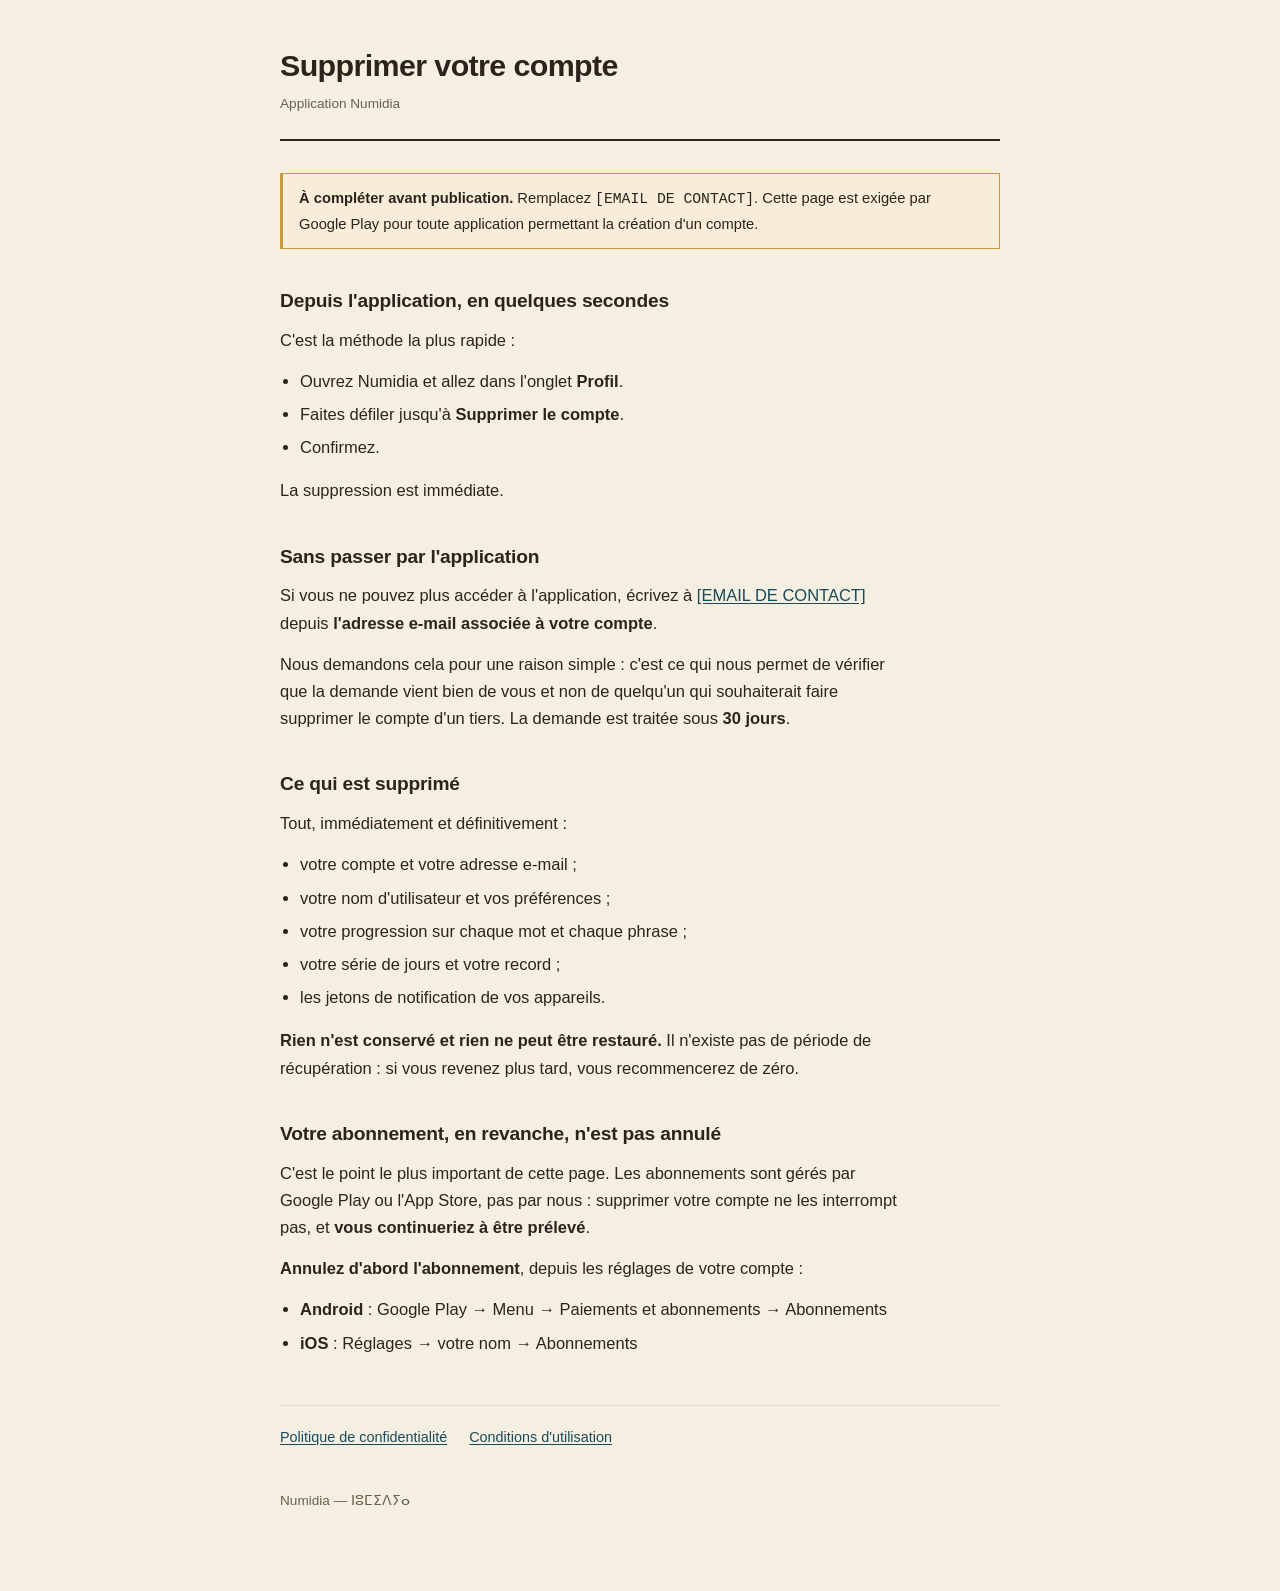
==== delete-account.html @ 31272d84 "Páginas legales de Numidia Sitio estático con la política de privacidad, las condiciones de uso y la" ====
<!doctype html>
<html lang="fr">
<head>
<meta charset="utf-8">
<meta name="viewport" content="width=device-width, initial-scale=1">
<!-- BORRADOR: impide que los buscadores indexen la página mientras queden
     marcadores sin rellenar. QUITAR esta línea antes de enviar las URLs a
     Play Console, App Store Connect o AdMob. -->
<meta name="robots" content="noindex">
<title>Supprimer votre compte — Numidia</title>
<link rel="stylesheet" href="./assets/style.css">
</head>
<body>
<div class="wrap">

<header>
  <h1>Supprimer votre compte</h1>
  <p class="updated">Application Numidia</p>
</header>

<div class="todo">
  <strong>À compléter avant publication.</strong> Remplacez
  <code>[EMAIL DE CONTACT]</code>. Cette page est exigée par Google&nbsp;Play pour
  toute application permettant la création d'un compte.
</div>

<h2>Depuis l'application, en quelques secondes</h2>
<p>C'est la méthode la plus rapide&nbsp;:</p>
<ul>
  <li>Ouvrez Numidia et allez dans l'onglet <strong>Profil</strong>.</li>
  <li>Faites défiler jusqu'à <strong>Supprimer le compte</strong>.</li>
  <li>Confirmez.</li>
</ul>
<p>La suppression est immédiate.</p>

<h2>Sans passer par l'application</h2>
<p>
  Si vous ne pouvez plus accéder à l'application, écrivez à
  <a href="mailto:[EMAIL DE CONTACT]?subject=Suppression%20de%20compte%20Numidia">[EMAIL DE CONTACT]</a>
  depuis <strong>l'adresse e-mail associée à votre compte</strong>.
</p>
<p>
  Nous demandons cela pour une raison simple&nbsp;: c'est ce qui nous permet de
  vérifier que la demande vient bien de vous et non de quelqu'un qui souhaiterait
  faire supprimer le compte d'un tiers. La demande est traitée sous
  <strong>30 jours</strong>.
</p>

<h2>Ce qui est supprimé</h2>
<p>Tout, immédiatement et définitivement&nbsp;:</p>
<ul>
  <li>votre compte et votre adresse e-mail&nbsp;;</li>
  <li>votre nom d'utilisateur et vos préférences&nbsp;;</li>
  <li>votre progression sur chaque mot et chaque phrase&nbsp;;</li>
  <li>votre série de jours et votre record&nbsp;;</li>
  <li>les jetons de notification de vos appareils.</li>
</ul>
<p>
  <strong>Rien n'est conservé et rien ne peut être restauré.</strong> Il n'existe
  pas de période de récupération&nbsp;: si vous revenez plus tard, vous
  recommencerez de zéro.
</p>

<h2>Votre abonnement, en revanche, n'est pas annulé</h2>
<p>
  C'est le point le plus important de cette page. Les abonnements sont gérés par
  Google&nbsp;Play ou l'App&nbsp;Store, pas par nous&nbsp;: supprimer votre compte
  ne les interrompt pas, et <strong>vous continueriez à être prélevé</strong>.
</p>
<p>
  <strong>Annulez d'abord l'abonnement</strong>, depuis les réglages de votre
  compte&nbsp;:
</p>
<ul>
  <li><strong>Android</strong>&nbsp;: Google&nbsp;Play → Menu → Paiements et abonnements → Abonnements</li>
  <li><strong>iOS</strong>&nbsp;: Réglages → votre nom → Abonnements</li>
</ul>

<nav>
  <a href="./privacy.html">Politique de confidentialité</a>
  <a href="./terms.html">Conditions d'utilisation</a>
</nav>

<footer>Numidia — ⵏⵓⵎⵉⴷⵢⴰ</footer>

</div>
</body>
</html>
---- assets/style.css ----
/* Paleta tomada de constants/theme.ts de la app, para que las páginas legales
   no parezcan de otro producto cuando se abren desde ella. */
:root {
  --ground: #F5EFE2;
  --surface: #FBF7EC;
  --border: #E3D9C4;
  --text: #2B241C;
  --text-mid: #4A4030;
  --text-muted: #6B5F4E;
  --accent: #1B4B5A;
  --warn-bg: #F7EDD8;
  --warn-border: #C99A3E;
}
@media (prefers-color-scheme: dark) {
  :root {
    --ground: #1C1812;
    --surface: #24201A;
    --border: #3A3226;
    --text: #F2E9D8;
    --text-mid: #D6CBB4;
    --text-muted: #AC9E86;
    --accent: #5FA3B5;
    --warn-bg: #2E2718;
    --warn-border: #D9B15A;
  }
}
* { box-sizing: border-box; }
body {
  margin: 0;
  padding: 0 20px 80px;
  background: var(--ground);
  color: var(--text);
  font-family: "Segoe UI", -apple-system, BlinkMacSystemFont, Roboto, sans-serif;
  font-size: 16.5px;
  line-height: 1.65;
}
.wrap { max-width: 720px; margin: 0 auto; }
header { padding: 48px 0 24px; border-bottom: 2px solid var(--text); margin-bottom: 32px; }
h1 { font-size: 1.9rem; line-height: 1.15; margin: 0 0 10px; letter-spacing: -0.02em; }
.updated { font-size: 0.85rem; color: var(--text-muted); margin: 0; }
h2 { font-size: 1.2rem; margin: 36px 0 10px; letter-spacing: -0.01em; }
h3 { font-size: 1rem; margin: 24px 0 8px; color: var(--text-mid); }
p, li { max-width: 68ch; }
p { margin: 0 0 14px; }
ul { padding-left: 20px; margin: 0 0 16px; }
li { margin-bottom: 6px; }
a { color: var(--accent); text-underline-offset: 2px; }
strong { font-weight: 600; }
table { border-collapse: collapse; width: 100%; font-size: 0.9rem; margin: 0 0 20px; }
th, td { text-align: left; padding: 9px 12px; border-bottom: 1px solid var(--border); vertical-align: top; }
th { background: var(--surface); font-size: 0.78rem; text-transform: uppercase; letter-spacing: 0.06em; color: var(--text-muted); }
.scroll { overflow-x: auto; }
.todo {
  background: var(--warn-bg);
  border: 1px solid var(--warn-border);
  border-left: 3px solid var(--warn-border);
  padding: 12px 16px;
  margin: 0 0 20px;
  font-size: 0.92rem;
}
nav { margin-top: 48px; padding-top: 20px; border-top: 1px solid var(--border); font-size: 0.9rem; }
nav a { margin-right: 18px; }
footer { margin-top: 40px; font-size: 0.85rem; color: var(--text-muted); }
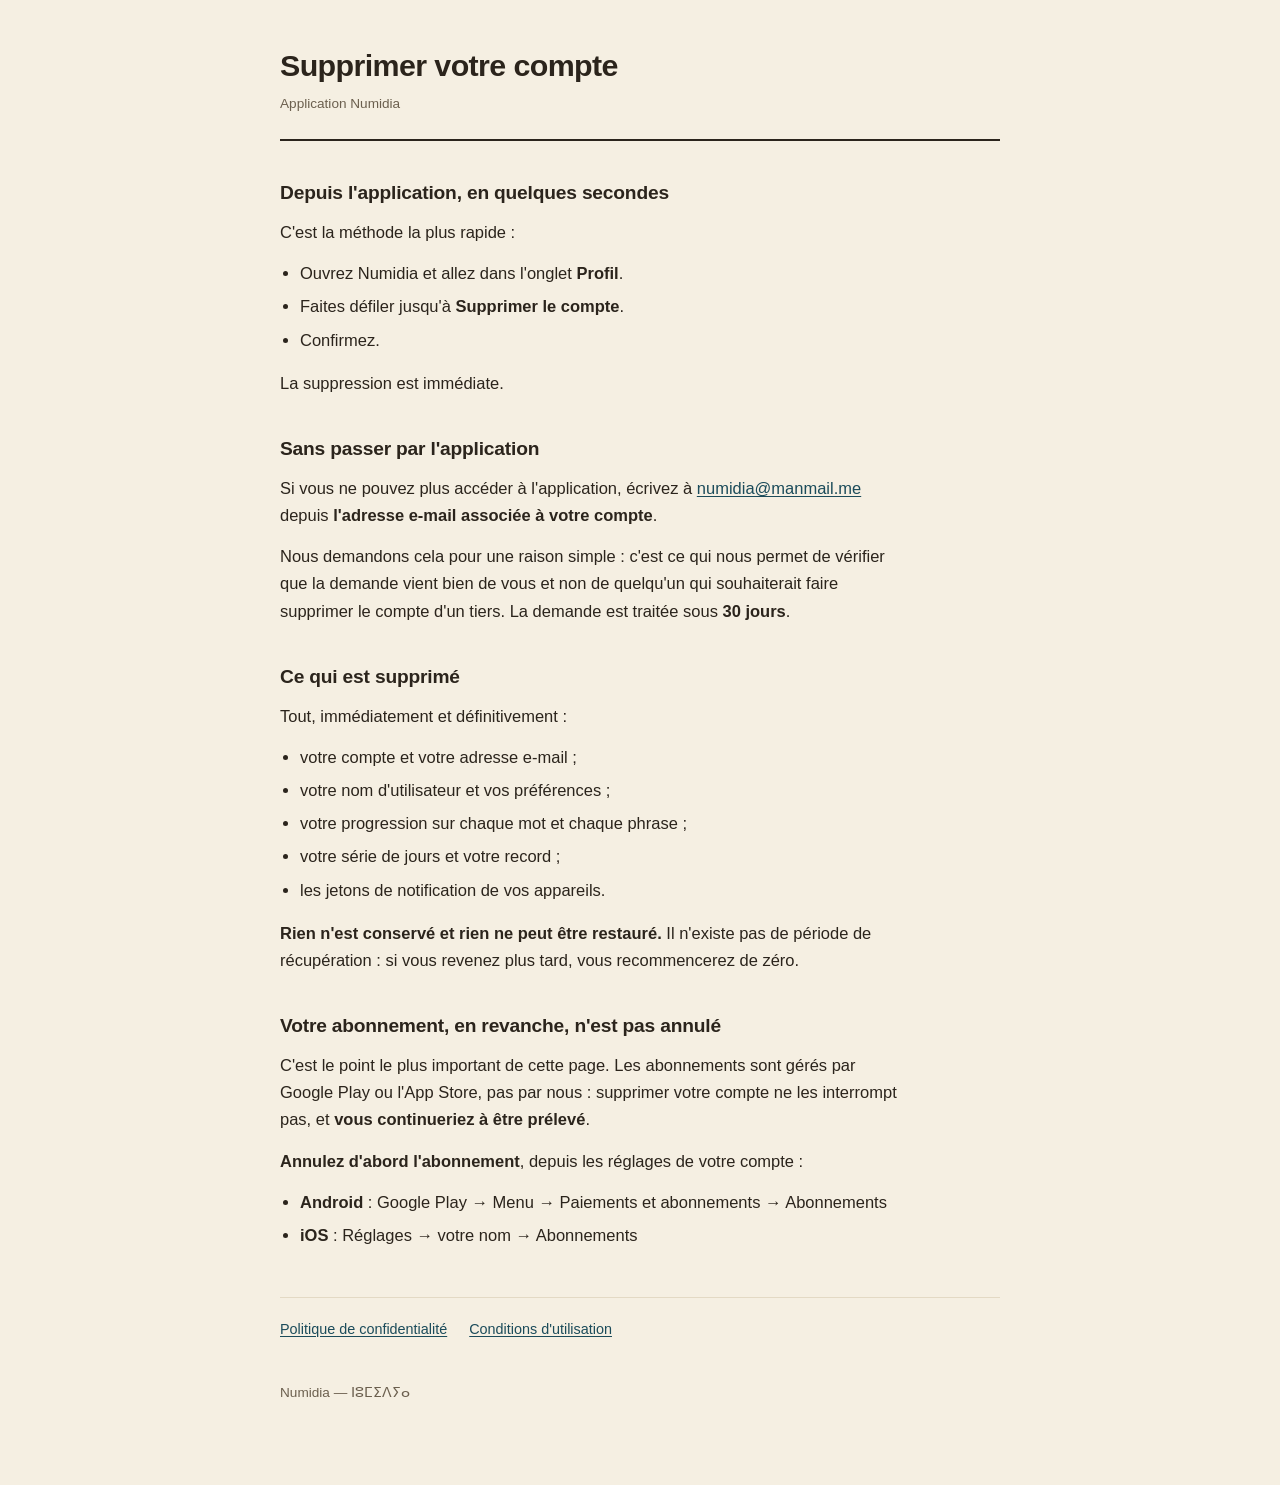
==== commit 0d856dd0: "Completar condiciones y página de borrado terms.html: fecha, editor, derecho aplicable (francés) y c" ====
--- a/delete-account.html
+++ b/delete-account.html
@@ -3,9 +3,15 @@
 <head>
 <meta charset="utf-8">
 <meta name="viewport" content="width=device-width, initial-scale=1">
-<!-- BORRADOR: impide que los buscadores indexen la página mientras queden
-     marcadores sin rellenar. QUITAR esta línea antes de enviar las URLs a
-     Play Console, App Store Connect o AdMob. -->
+<!-- Decisión deliberada y permanente: estas páginas no se indexan en
+     buscadores. Se llega a ellas desde los enlaces de la app.
+
+     No quitar esta línea pensando que bloquea algún trámite: `noindex`
+     solo afecta a los resultados de búsqueda, no a la descarga. Play
+     Console, AdMob y App Store Connect leen la página con normalidad.
+
+     Por el mismo motivo, NO añadir un robots.txt con Disallow: eso sí
+     impediría la lectura, y podría dar la política por inaccesible. -->
 <meta name="robots" content="noindex">
 <title>Supprimer votre compte — Numidia</title>
 <link rel="stylesheet" href="./assets/style.css">
@@ -17,12 +23,6 @@
   <h1>Supprimer votre compte</h1>
   <p class="updated">Application Numidia</p>
 </header>
-
-<div class="todo">
-  <strong>À compléter avant publication.</strong> Remplacez
-  <code>[EMAIL DE CONTACT]</code>. Cette page est exigée par Google&nbsp;Play pour
-  toute application permettant la création d'un compte.
-</div>
 
 <h2>Depuis l'application, en quelques secondes</h2>
 <p>C'est la méthode la plus rapide&nbsp;:</p>
@@ -36,7 +36,7 @@
 <h2>Sans passer par l'application</h2>
 <p>
   Si vous ne pouvez plus accéder à l'application, écrivez à
-  <a href="mailto:[EMAIL DE CONTACT]?subject=Suppression%20de%20compte%20Numidia">[EMAIL DE CONTACT]</a>
+  <a href="mailto:numidia@manmail.me?subject=Suppression%20de%20compte%20Numidia">numidia@manmail.me</a>
   depuis <strong>l'adresse e-mail associée à votre compte</strong>.
 </p>
 <p>
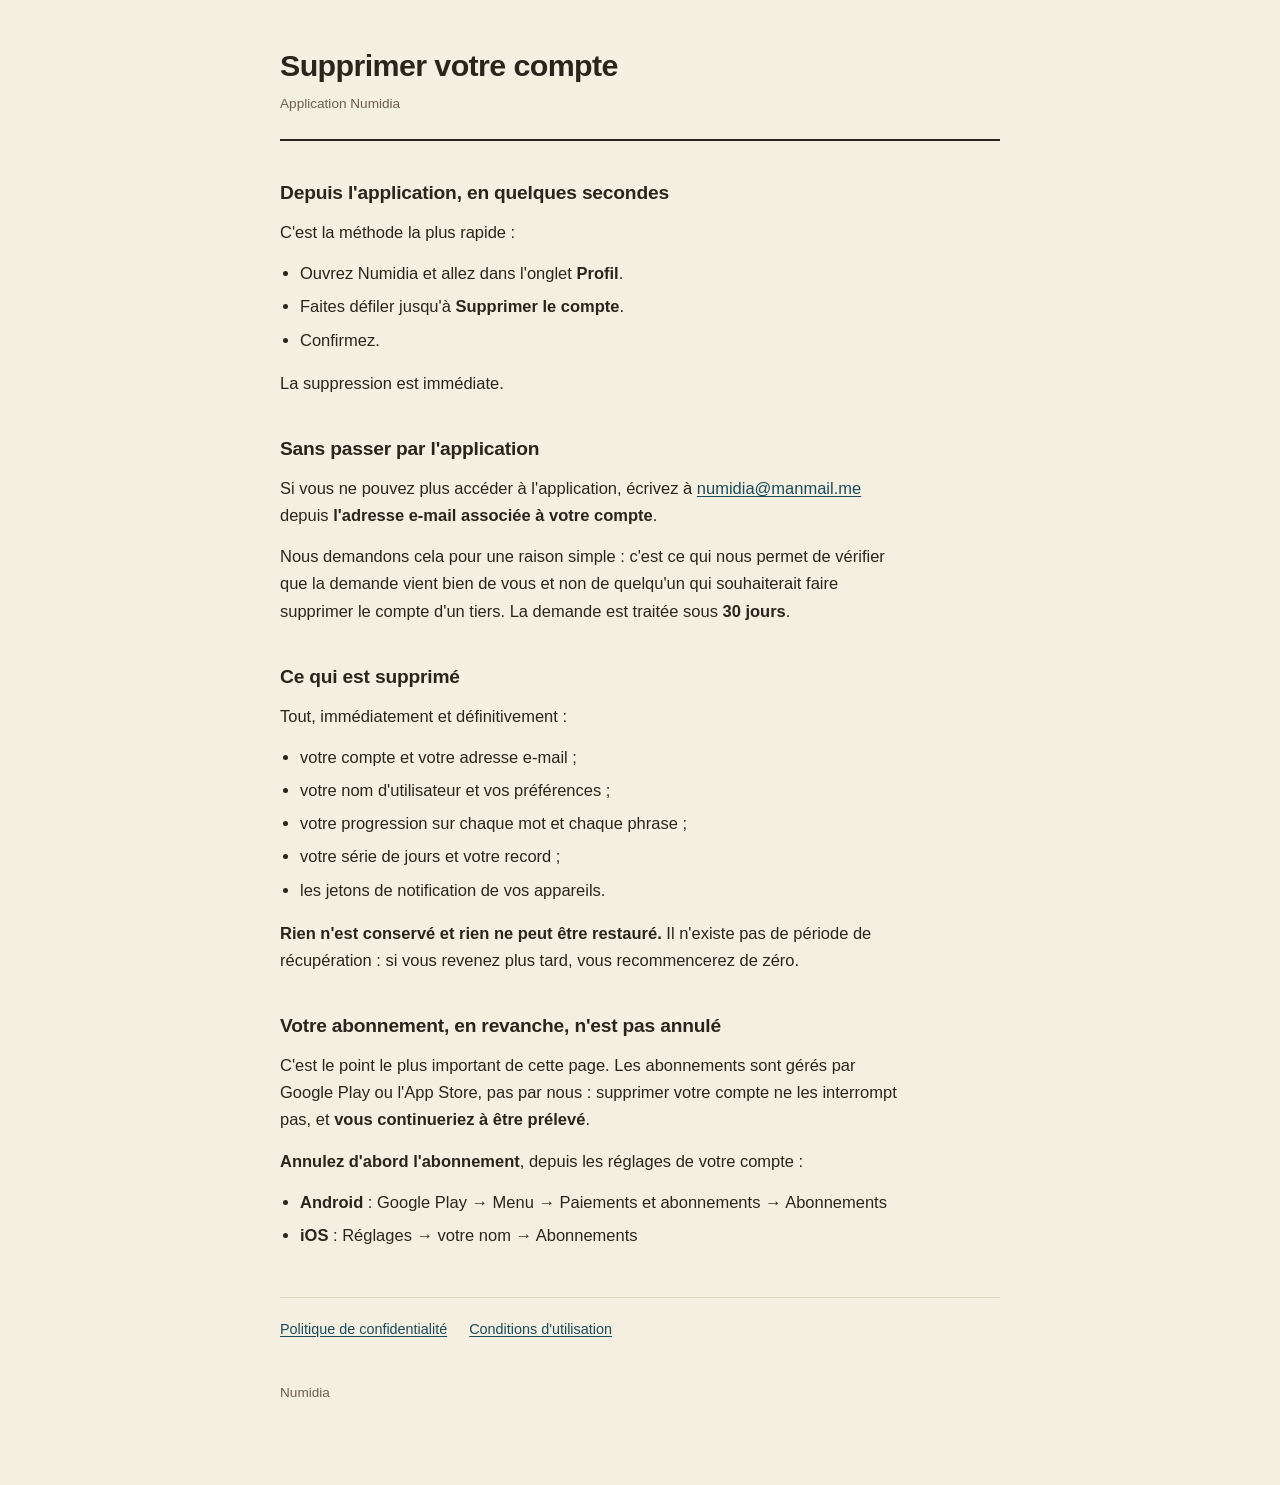
==== commit 83cb7927: "Pie de página sin tifinagh Las cuatro páginas llevan ahora <footer>Numidia</footer>. En privacy.html" ====
--- a/delete-account.html
+++ b/delete-account.html
@@ -81,7 +81,7 @@
   <a href="./terms.html">Conditions d'utilisation</a>
 </nav>
 
-<footer>Numidia — ⵏⵓⵎⵉⴷⵢⴰ</footer>
+<footer>Numidia</footer>
 
 </div>
 </body>
